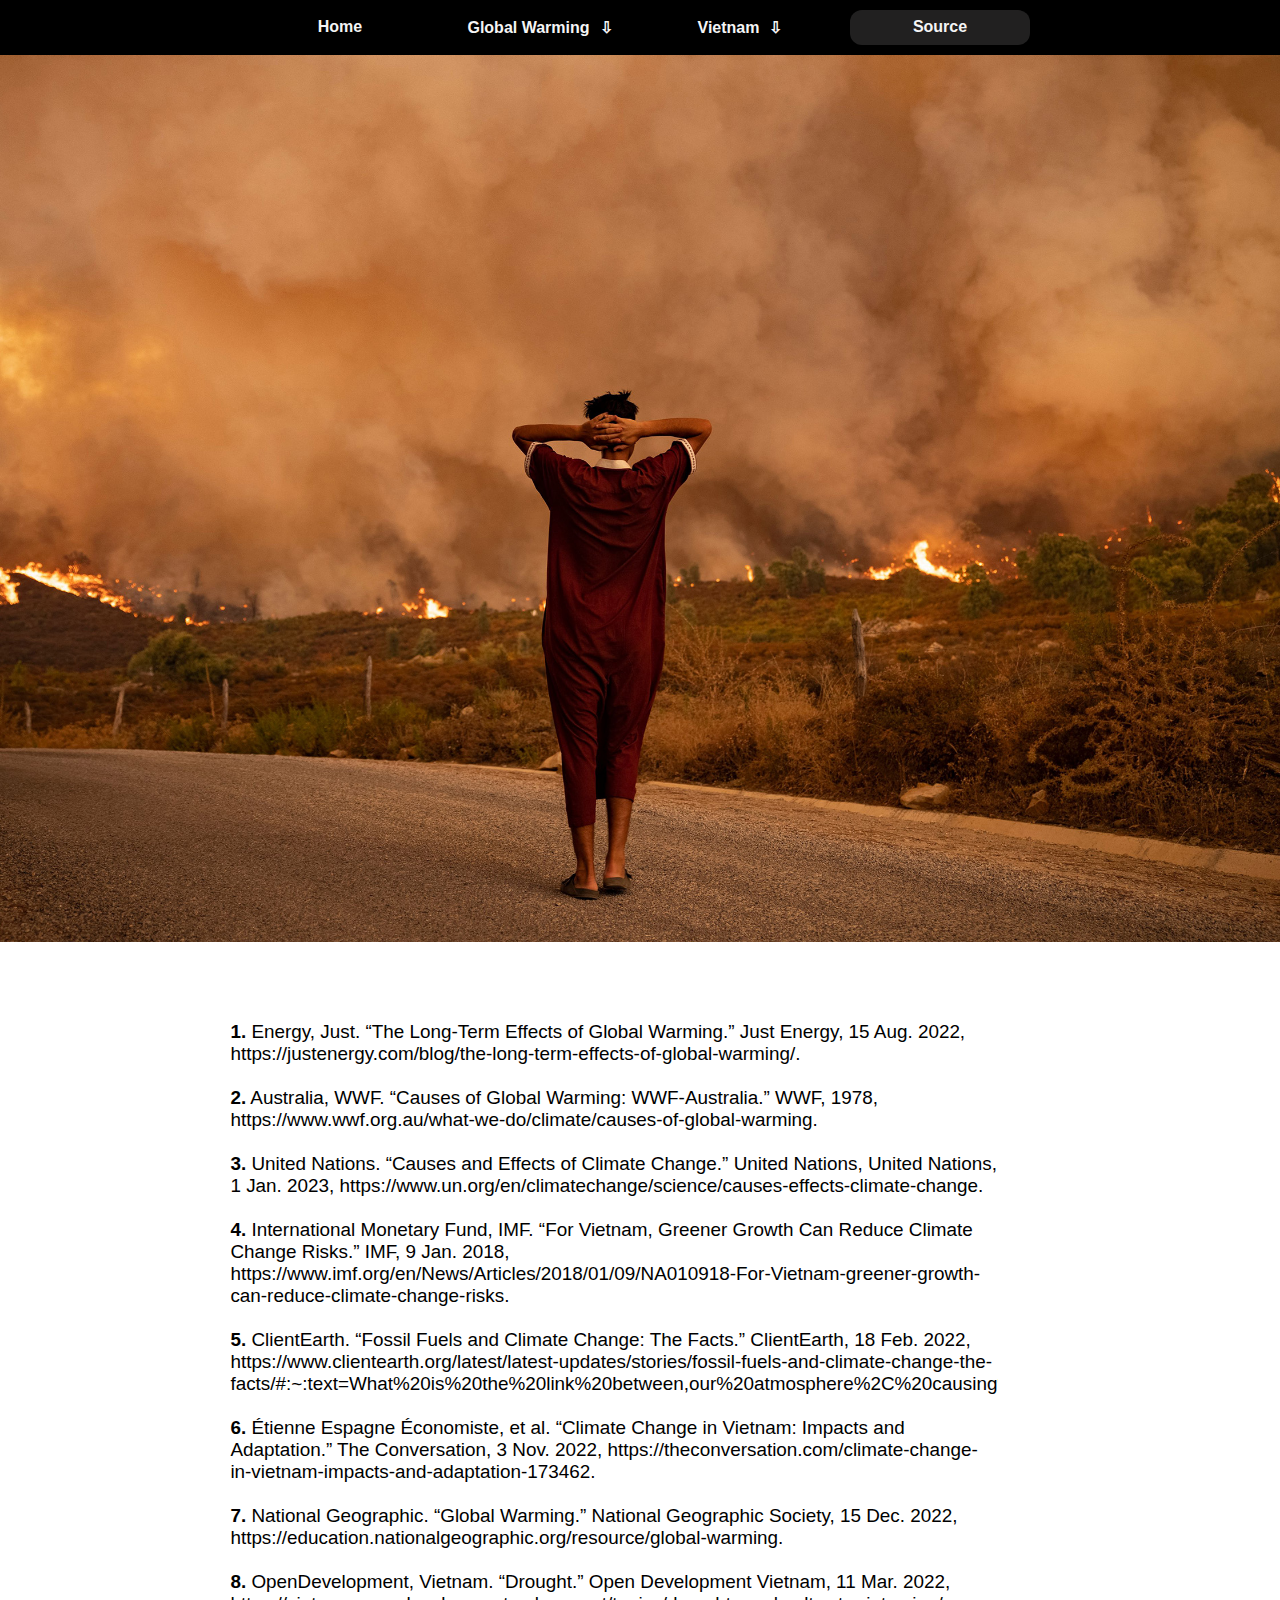
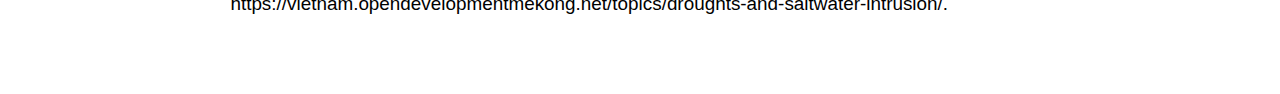
==== index9.html @ 6ac7ea1d "Add files via upload" ====
<!DOCTYPE html>
<html lang="en">
<head>
    <meta charset="UTF-8">
    <meta http-equiv="X-UA-Compatible" content="IE=edge">
    <meta name="viewport" content="width=device-width, initial-scale=1.0">
    <title>Citations</title>
    <link rel="stylesheet" href="style9.css">
    <link rel="icon" href="favicon.ico">
</head>
<body>
    <div class="menu-bar">
        <h3>
            <ul>
            <li><a href="index.html" target=_self tittle="Click to view information">
                <b>Home</b>
            </a></li>
            
            <li><a href="index2.html" target=_self tittle="Click to view information">
                <b>Global Warming<span>&#x21e9;</span></b>
                <div class="sub-menu">
                    <ul>
                        <li><a href="index3.html">Major Issues</a></li>
                        <li><a href="index4.html">The Effects</a></li>
                        <li><a href="index5.html">Solutions</a></li>
                    </ul>
                </div>
            </a></li>

            <li><a href="index6.html" target=_self tittle="Click to view information">
                <b>Vietnam<span>&#x21e9;</span></b>
                <div class="sub-menu">
                    <ul>
                        <li><a href="index7.html">Environmental</a></li>
                        <li><a href="index8.html">Economic</a></li>
                    </ul>
                </div>
            </a></li>

            <li  class="active"><a href="index9.html" target=_self tittle="Click to view information">
                <b>Source</b>
            </a></li>

            </ul>
        </h3>
    </div>
    <img src="pic/burning.jpg" alt="significantly Increase In Temperature">
    <p>
        <b>1.</b> Energy, Just. “The Long-Term Effects of Global Warming.” Just Energy, 15 Aug. 2022, https://justenergy.com/blog/the-long-term-effects-of-global-warming/. <br> <br>

        <b>2.</b> Australia, WWF. “Causes of Global Warming: WWF-Australia.” WWF, 1978, https://www.wwf.org.au/what-we-do/climate/causes-of-global-warming.  <br> <br>

        <b>3.</b> United Nations. “Causes and Effects of Climate Change.” United Nations, United Nations, 1 Jan. 2023, https://www.un.org/en/climatechange/science/causes-effects-climate-change.  <br> <br>

        <b>4.</b> International Monetary Fund, IMF. “For Vietnam, Greener Growth Can Reduce Climate Change Risks.” IMF, 9 Jan. 2018, https://www.imf.org/en/News/Articles/2018/01/09/NA010918-For-Vietnam-greener-growth-can-reduce-climate-change-risks.  <br> <br>

        <b>5.</b> ClientEarth. “Fossil Fuels and Climate Change: The Facts.” ClientEarth, 18 Feb. 2022, https://www.clientearth.org/latest/latest-updates/stories/fossil-fuels-and-climate-change-the-facts/#:~:text=What%20is%20the%20link%20between,our%20atmosphere%2C%20causing%20global%20warming.  <br> <br> 

        <b>6.</b> Étienne Espagne Économiste, et al. “Climate Change in Vietnam: Impacts and Adaptation.” The Conversation, 3 Nov. 2022, https://theconversation.com/climate-change-in-vietnam-impacts-and-adaptation-173462.  <br> <br>

        <b>7.</b> National Geographic. “Global Warming.” National Geographic Society, 15 Dec. 2022, https://education.nationalgeographic.org/resource/global-warming.  <br> <br>

        <b>8.</b> OpenDevelopment, Vietnam. “Drought.” Open Development Vietnam, 11 Mar. 2022, https://vietnam.opendevelopmentmekong.net/topics/droughts-and-saltwater-intrusion/.  <br> <br>
    </p>
</body>
</html>
---- style9.css ----
*
{
    padding: 0;
    margin: 0;
    box-sizing: border-box;
    overflow-x: hidden;
}
body
{
    background-size:initial;
    background-position:center;
    font-family: sans-serif;
} 
.menu-bar
{
    background-color:black;
    text-align:center;
    position: fixed;
    left: 0;
    right: 0;
    overflow-x: visible;
}
.menu-bar ul
{
    display: inline-flex;
    list-style: none;
    color:whitesmoke;
}
.menu-bar ul li
{
    width: 180px;
    margin: 10px;
    padding: 8px;
    border-width: 3px;
    font-size:medium;
}
.menu-bar ul li a
{
    text-decoration: none;
    color:whitesmoke;
    border-radius: 0.75em;
}
.active, .menu-bar ul li:hover
{
    background-color:#212020;
    border-radius: 0.75em;
}
.menu-bar ul li span
{
    margin-left: 10px;
}
.sub-menu
{
    display: none;
    border-radius: 0.75em;
}
.menu-bar ul li:hover .sub-menu
{
    display: block;
    position: absolute;
    background-color:black;
    margin-top: 8px;
    margin-left: -22px;
}
.menu-bar ul li:hover .sub-menu ul
{
    display: block;
    margin: 8px;
}
.menu-bar ul li:hover .sub-menu ul li
{
    width: 180px;
    padding: 11px;
    border-bottom: 1px solid whitesmoke;
    background: transparent;
    border-radius: 0;
    text-align: left;
}
    .menu-bar ul li:hover .sub-menu ul li:last-child
{
    border-bottom: none;
}
.menu-bar ul li:hover .sub-menu ul li a:hover
{
    color:slategrey;
}
img
{
    width: 100vw;
    height: 100vh;
    object-fit: cover;
    margin-top: 1.1cm;
}
p
{
    margin: 2cm 18% 1.5cm 18%;
    justify-content: center;
    text-align: left;
    font-size: 0.5cm;
    width: 60vw;
}
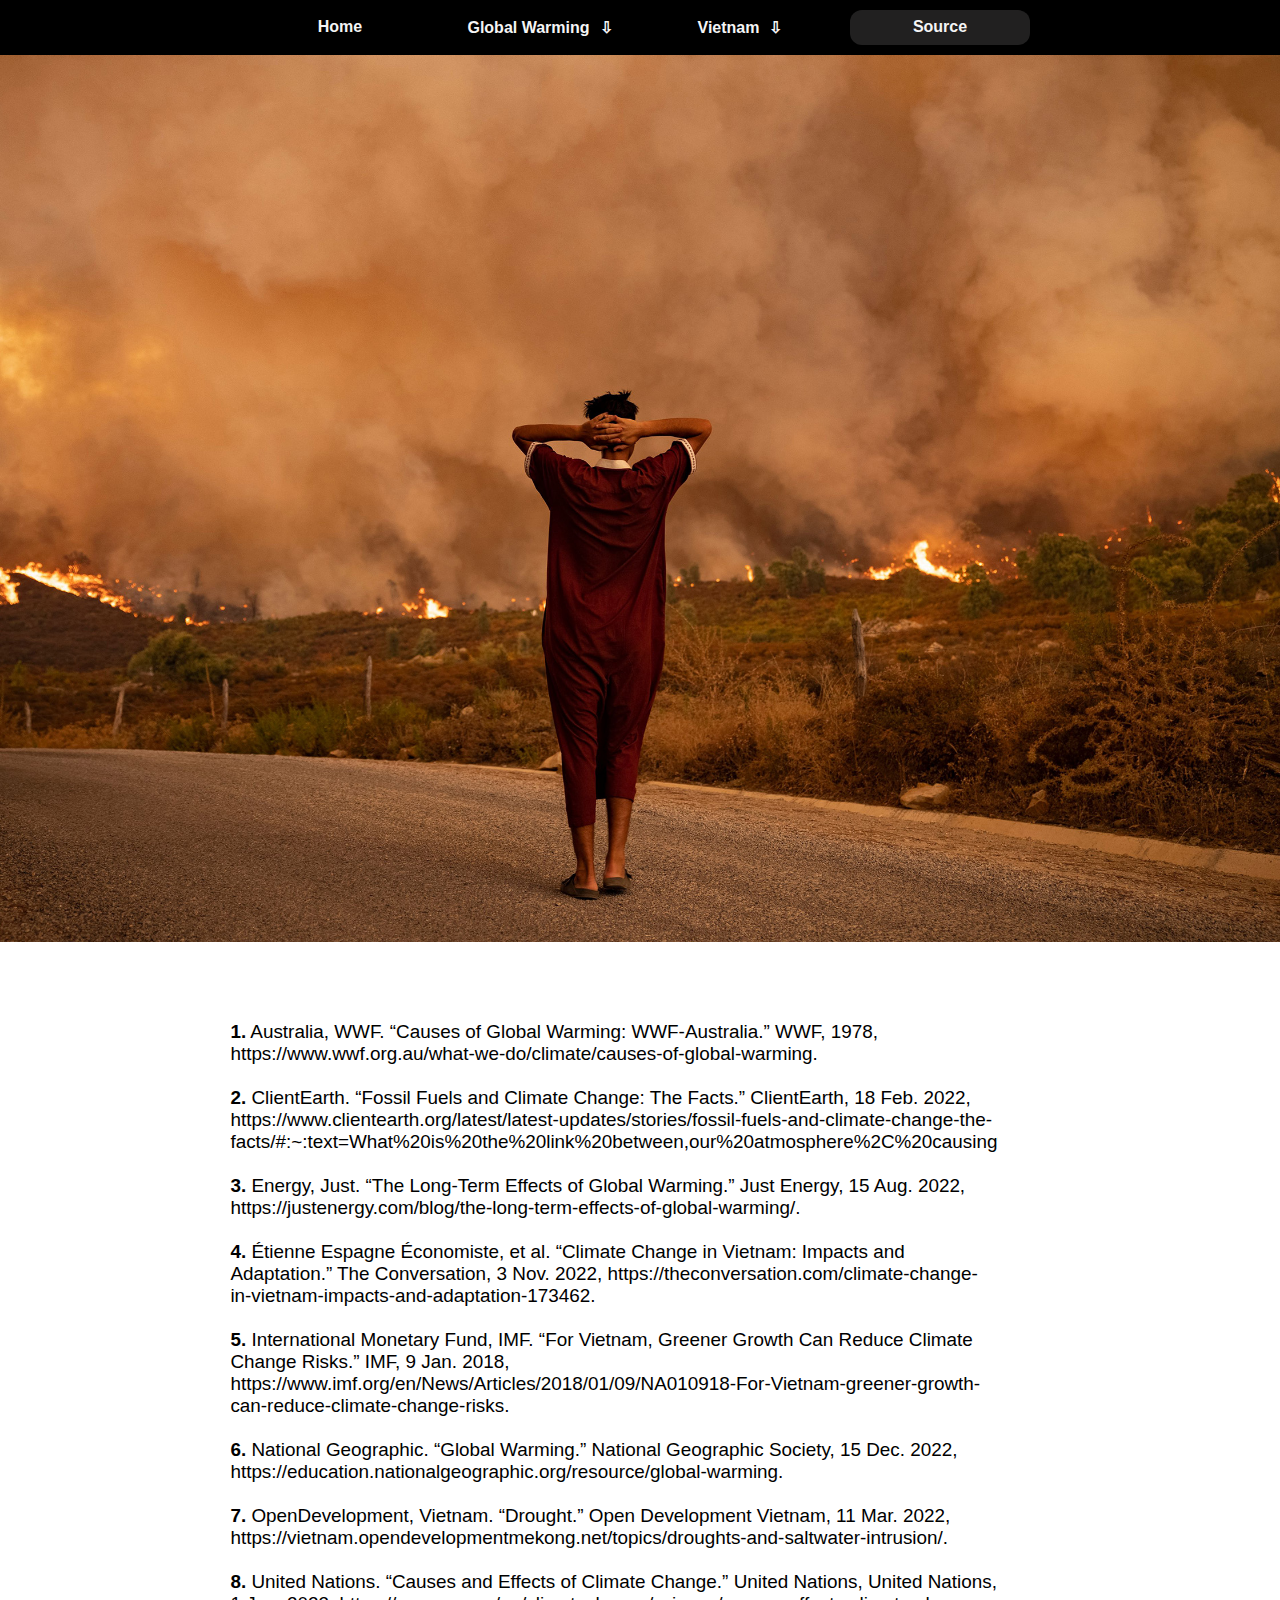
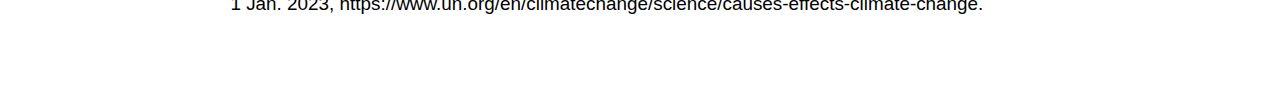
==== commit d5e9a637: "Update index9.html" ====
--- a/index9.html
+++ b/index9.html
@@ -46,21 +46,21 @@
     </div>
     <img src="pic/burning.jpg" alt="significantly Increase In Temperature">
     <p>
-        <b>1.</b> Energy, Just. “The Long-Term Effects of Global Warming.” Just Energy, 15 Aug. 2022, https://justenergy.com/blog/the-long-term-effects-of-global-warming/. <br> <br>
+        <b>1.</b> Australia, WWF. “Causes of Global Warming: WWF-Australia.” WWF, 1978, https://www.wwf.org.au/what-we-do/climate/causes-of-global-warming. <br> <br>
 
-        <b>2.</b> Australia, WWF. “Causes of Global Warming: WWF-Australia.” WWF, 1978, https://www.wwf.org.au/what-we-do/climate/causes-of-global-warming.  <br> <br>
+        <b>2.</b> ClientEarth. “Fossil Fuels and Climate Change: The Facts.” ClientEarth, 18 Feb. 2022, https://www.clientearth.org/latest/latest-updates/stories/fossil-fuels-and-climate-change-the-facts/#:~:text=What%20is%20the%20link%20between,our%20atmosphere%2C%20causing%20global%20warming. <br> <br>
 
-        <b>3.</b> United Nations. “Causes and Effects of Climate Change.” United Nations, United Nations, 1 Jan. 2023, https://www.un.org/en/climatechange/science/causes-effects-climate-change.  <br> <br>
+        <b>3.</b> Energy, Just. “The Long-Term Effects of Global Warming.” Just Energy, 15 Aug. 2022, https://justenergy.com/blog/the-long-term-effects-of-global-warming/. <br> <br>
 
-        <b>4.</b> International Monetary Fund, IMF. “For Vietnam, Greener Growth Can Reduce Climate Change Risks.” IMF, 9 Jan. 2018, https://www.imf.org/en/News/Articles/2018/01/09/NA010918-For-Vietnam-greener-growth-can-reduce-climate-change-risks.  <br> <br>
+        <b>4.</b> Étienne Espagne Économiste, et al. “Climate Change in Vietnam: Impacts and Adaptation.” The Conversation, 3 Nov. 2022, https://theconversation.com/climate-change-in-vietnam-impacts-and-adaptation-173462.  <br> <br>
 
-        <b>5.</b> ClientEarth. “Fossil Fuels and Climate Change: The Facts.” ClientEarth, 18 Feb. 2022, https://www.clientearth.org/latest/latest-updates/stories/fossil-fuels-and-climate-change-the-facts/#:~:text=What%20is%20the%20link%20between,our%20atmosphere%2C%20causing%20global%20warming.  <br> <br> 
+        <b>5.</b> International Monetary Fund, IMF. “For Vietnam, Greener Growth Can Reduce Climate Change Risks.” IMF, 9 Jan. 2018, https://www.imf.org/en/News/Articles/2018/01/09/NA010918-For-Vietnam-greener-growth-can-reduce-climate-change-risks.  <br> <br>
 
-        <b>6.</b> Étienne Espagne Économiste, et al. “Climate Change in Vietnam: Impacts and Adaptation.” The Conversation, 3 Nov. 2022, https://theconversation.com/climate-change-in-vietnam-impacts-and-adaptation-173462.  <br> <br>
+        <b>6.</b> National Geographic. “Global Warming.” National Geographic Society, 15 Dec. 2022, https://education.nationalgeographic.org/resource/global-warming.  <br> <br>
 
-        <b>7.</b> National Geographic. “Global Warming.” National Geographic Society, 15 Dec. 2022, https://education.nationalgeographic.org/resource/global-warming.  <br> <br>
+        <b>7.</b> OpenDevelopment, Vietnam. “Drought.” Open Development Vietnam, 11 Mar. 2022, https://vietnam.opendevelopmentmekong.net/topics/droughts-and-saltwater-intrusion/.  <br> <br>
 
-        <b>8.</b> OpenDevelopment, Vietnam. “Drought.” Open Development Vietnam, 11 Mar. 2022, https://vietnam.opendevelopmentmekong.net/topics/droughts-and-saltwater-intrusion/.  <br> <br>
+        <b>8.</b> United Nations. “Causes and Effects of Climate Change.” United Nations, United Nations, 1 Jan. 2023, https://www.un.org/en/climatechange/science/causes-effects-climate-change.  <br> <br>
     </p>
 </body>
-</html>+</html>
--- a/style9.css
+++ b/style9.css
@@ -1,3 +1,39 @@
+  /* For viewports smaller than 600px */
+  @media screen and (max-width: 600px) {
+    body {
+      font-size: 14px;
+    }
+    img {
+      width: 100%;
+      height: auto;
+    }
+    .container {
+      margin: 0 10px;
+    }
+  }
+  
+  /* For viewports larger than 600px */
+@media screen and (min-width: 601px) {
+    body {
+      font-size: 16px;
+    }
+    img {
+      max-width: 100%;
+      height: auto;
+    }
+    .container {
+      margin: 0 auto;
+      max-width: 960px;
+    }
+  }
+    @media only screen and (max-width: 600px) {
+        .menu-bar {
+            flex-direction: column;
+            align-items: center;
+            overflow-y: auto;
+            overflow-x: auto;
+        }
+    }
 *
 {
     padding: 0;
@@ -98,4 +134,4 @@
     text-align: left;
     font-size: 0.5cm;
     width: 60vw;
-}+}
